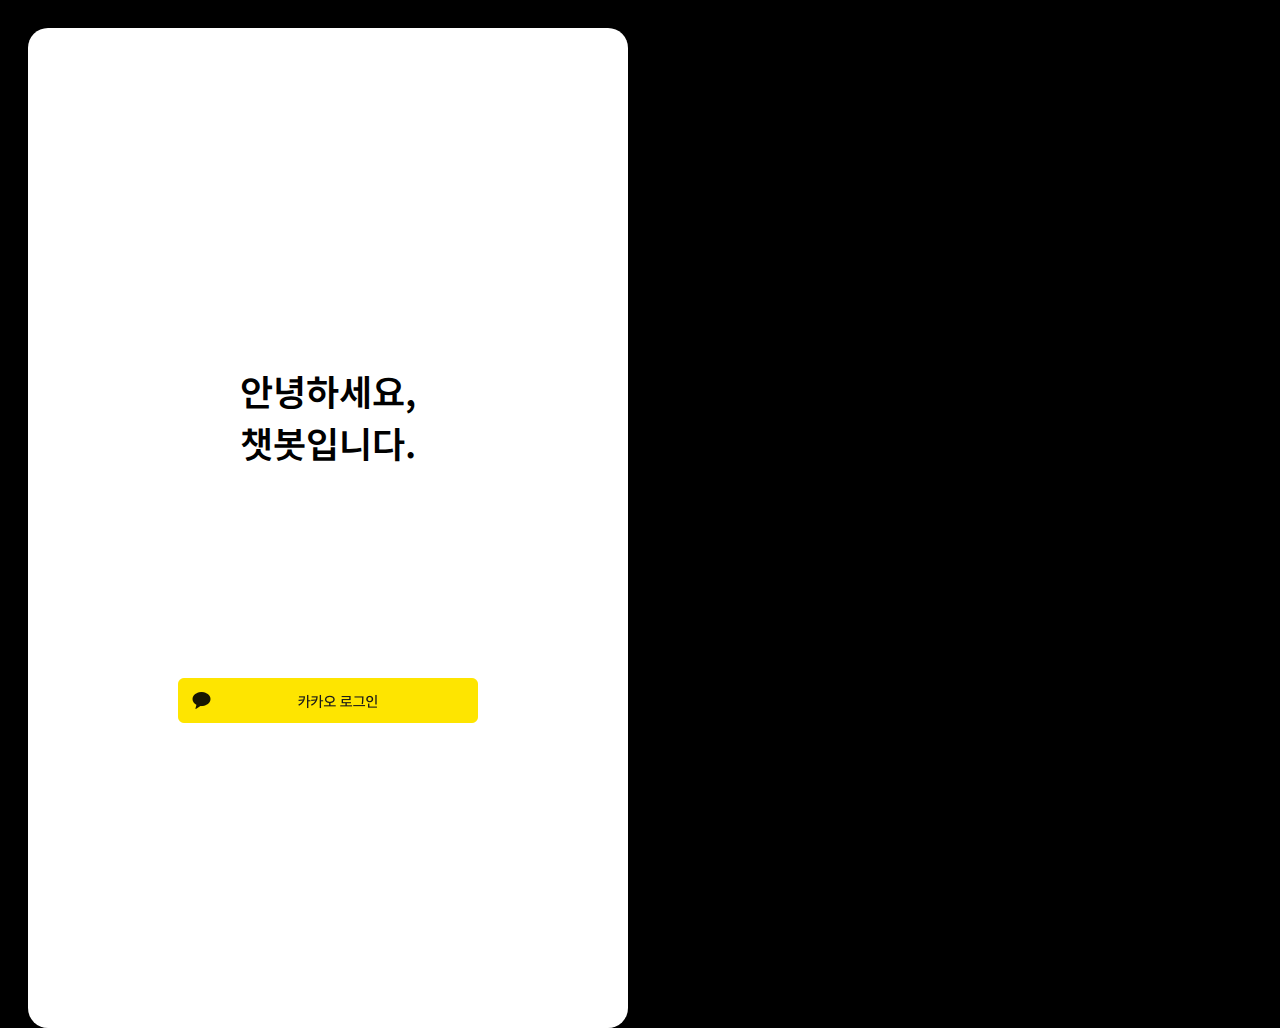
==== pages/login.html @ ff7ee71d "fix: favicon path fix" ====
<!doctype html>
<html>
<head>
  <meta charset="utf-8">
  <meta name="viewport" content="width=device-width, initial-scale=1">
  <title>로그인</title>

  <!--  favicon  -->
  <link rel="apple-touch-icon" sizes="57x57" href="/public/assets/favicon/apple-icon-57x57.png">
  <link rel="apple-touch-icon" sizes="60x60" href="/public/assets/favicon/apple-icon-60x60.png">
  <link rel="apple-touch-icon" sizes="72x72" href="/public/assets/favicon/apple-icon-72x72.png">
  <link rel="apple-touch-icon" sizes="76x76" href="/public/assets/favicon/apple-icon-76x76.png">
  <link rel="apple-touch-icon" sizes="114x114" href="/public/assets/favicon/apple-icon-114x114.png">
  <link rel="apple-touch-icon" sizes="120x120" href="/public/assets/favicon/apple-icon-120x120.png">
  <link rel="apple-touch-icon" sizes="144x144" href="/public/assets/favicon/apple-icon-144x144.png">
  <link rel="apple-touch-icon" sizes="152x152" href="/public/assets/favicon/apple-icon-152x152.png">
  <link rel="apple-touch-icon" sizes="180x180" href="/public/assets/favicon/apple-icon-180x180.png">
  <link rel="icon" type="image/png" sizes="192x192"  href="/public/assets/favicon/android-icon-192x192.png">
  <link rel="icon" type="image/png" sizes="32x32" href="/public/assets/favicon/favicon-32x32.png">
  <link rel="icon" type="image/png" sizes="96x96" href="/public/assets/favicon/favicon-96x96.png">
  <link rel="icon" type="image/png" sizes="16x16" href="/public/assets/favicon/favicon-16x16.png">
  <link rel="manifest" href="/public/assets/favicon/manifest.json">
  <meta name="msapplication-TileColor" content="#ffffff">
  <meta name="msapplication-TileImage" content="/ms-icon-144x144.png">
  <meta name="theme-color" content="#ffffff">

  <link href="https://cdn.jsdelivr.net/npm/bootstrap@5.3.2/dist/css/bootstrap.min.css" rel="stylesheet"
        integrity="sha384-T3c6CoIi6uLrA9TneNEoa7RxnatzjcDSCmG1MXxSR1GAsXEV/Dwwykc2MPK8M2HN"
        crossorigin="anonymous">
  <link rel="stylesheet" href="/public/css/font.css">
  <link rel="stylesheet" href="/public/css/login.css">
</head>
<body>
  <div class="main-container">
    <div class="login-container">
      <div class="login-inner">
        <h3 class="title">안녕하세요,<br/>챗봇입니다<span class="blink">.</span></h3>
        <a id="login-btn" href="https://kauth.kakao.com/oauth/authorize?response_type=code&client_id=27b9ba6706dd06da225a85249a0b0bd8&redirect_uri=https://king-seungkyu4.shop/redirect.html">
          <img src="/public/assets/image/kakao_login_medium_wide.png" alt="" width="100%">
        </a>
      </div>
    </div>
  </div>
  <script src="https://cdn.jsdelivr.net/npm/bootstrap@5.3.2/dist/js/bootstrap.bundle.min.js"
          integrity="sha384-C6RzsynM9kWDrMNeT87bh95OGNyZPhcTNXj1NW7RuBCsyN/o0jlpcV8Qyq46cDfL"
          crossorigin="anonymous"></script>
  <script src="https://cdn.jsdelivr.net/npm/@popperjs/core@2.11.8/dist/umd/popper.min.js"
          integrity="sha384-I7E8VVD/ismYTF4hNIPjVp/Zjvgyol6VFvRkX/vR+Vc4jQkC+hVqc2pM8ODewa9r"
          crossorigin="anonymous"></script>
  <script src="https://cdn.jsdelivr.net/npm/bootstrap@5.3.2/dist/js/bootstrap.min.js"
          integrity="sha384-BBtl+eGJRgqQAUMxJ7pMwbEyER4l1g+O15P+16Ep7Q9Q+zqX6gSbd85u4mG4QzX+"
          crossorigin="anonymous"></script>
  <script src="https://code.jquery.com/jquery-3.7.1.min.js"
          integrity="sha256-/JqT3SQfawRcv/BIHPThkBvs0OEvtFFmqPF/lYI/Cxo="
          crossorigin="anonymous"></script>
  <script src="/public/js/config.js"></script>
  <script src="/public/js/util/cookieManage.js"></script>
</body>
</html>
---- public/css/font.css ----
@import url('https://fonts.googleapis.com/css2?family=Noto+Sans+KR:wght@100..900&display=swap');

* {
    font-family: "Noto Sans KR", sans-serif;
}
---- public/css/login.css ----
@keyframes blink {
    0% {
        opacity: 0;
    }
    50% {
        opacity: 1;
    }
}

html {
    background: black;
}

.main-container {
    width: 100%;
    height: 100dvh;
    background: black;
    padding: 20px;
}

.login-container {
    width: 500px;
    height: 100%;
    border-radius: 20px;
    background: white;
    display: flex;
    justify-content: center;
    align-items: center;
    padding: 50px;
}

.login-inner {
    height: 100%;
    max-height: 400px;
    text-align: center;
    display: flex;
    flex-direction: column;
}

.login-inner .title {
    font-size: 36px;
    font-weight: 600;
    margin-bottom: auto;
}

.login-inner #login-btn {
    max-width: 300px;
    width: 100%;
    padding: 0;
    border: none;
    background: none;
}

.blink {
    animation: blink 1s step-end infinite;
}

@media screen and (max-width: 900px) {
    html {
        background: none;
    }

    .main-container {
        padding: 0;
    }

    .login-container {
        border-radius: 0;
        width: 100%;
        height: 100%;
        padding: 20px;
    }
}
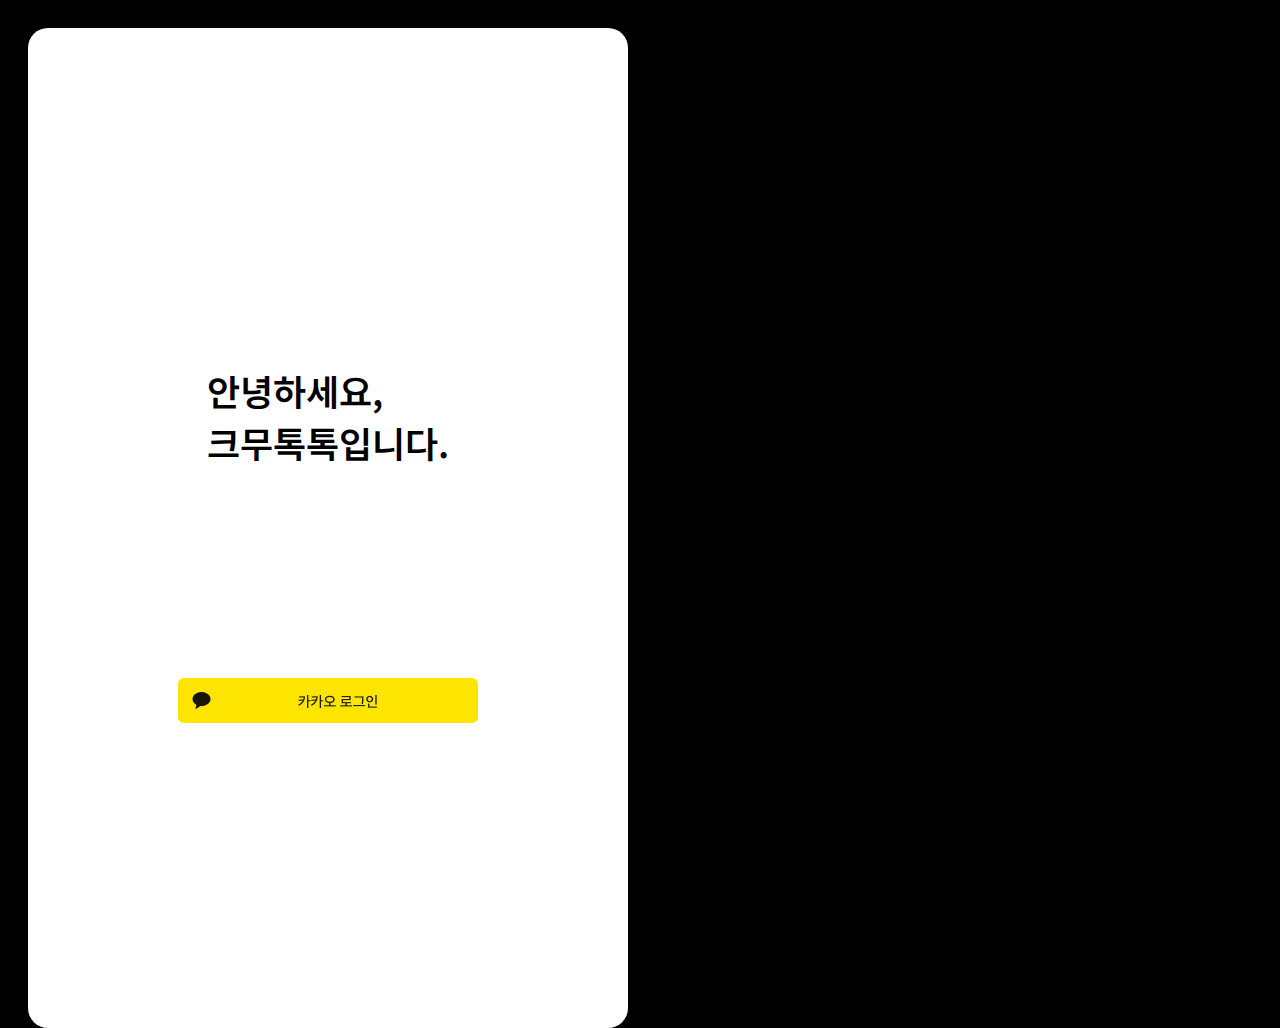
==== commit ee526241: "fix: change app title" ====
--- a/pages/login.html
+++ b/pages/login.html
@@ -34,7 +34,7 @@
   <div class="main-container">
     <div class="login-container">
       <div class="login-inner">
-        <h3 class="title">안녕하세요,<br/>챗봇입니다<span class="blink">.</span></h3>
+        <h3 class="title">안녕하세요,<br/>크무톡톡입니다<span class="blink">.</span></h3>
         <a id="login-btn" href="https://kauth.kakao.com/oauth/authorize?response_type=code&client_id=27b9ba6706dd06da225a85249a0b0bd8&redirect_uri=https://king-seungkyu4.shop/redirect.html">
           <img src="/public/assets/image/kakao_login_medium_wide.png" alt="" width="100%">
         </a>
--- a/public/css/login.css
+++ b/public/css/login.css
@@ -41,6 +41,8 @@
     font-size: 36px;
     font-weight: 600;
     margin-bottom: auto;
+    text-align: left;
+    align-self: center;
 }
 
 .login-inner #login-btn {
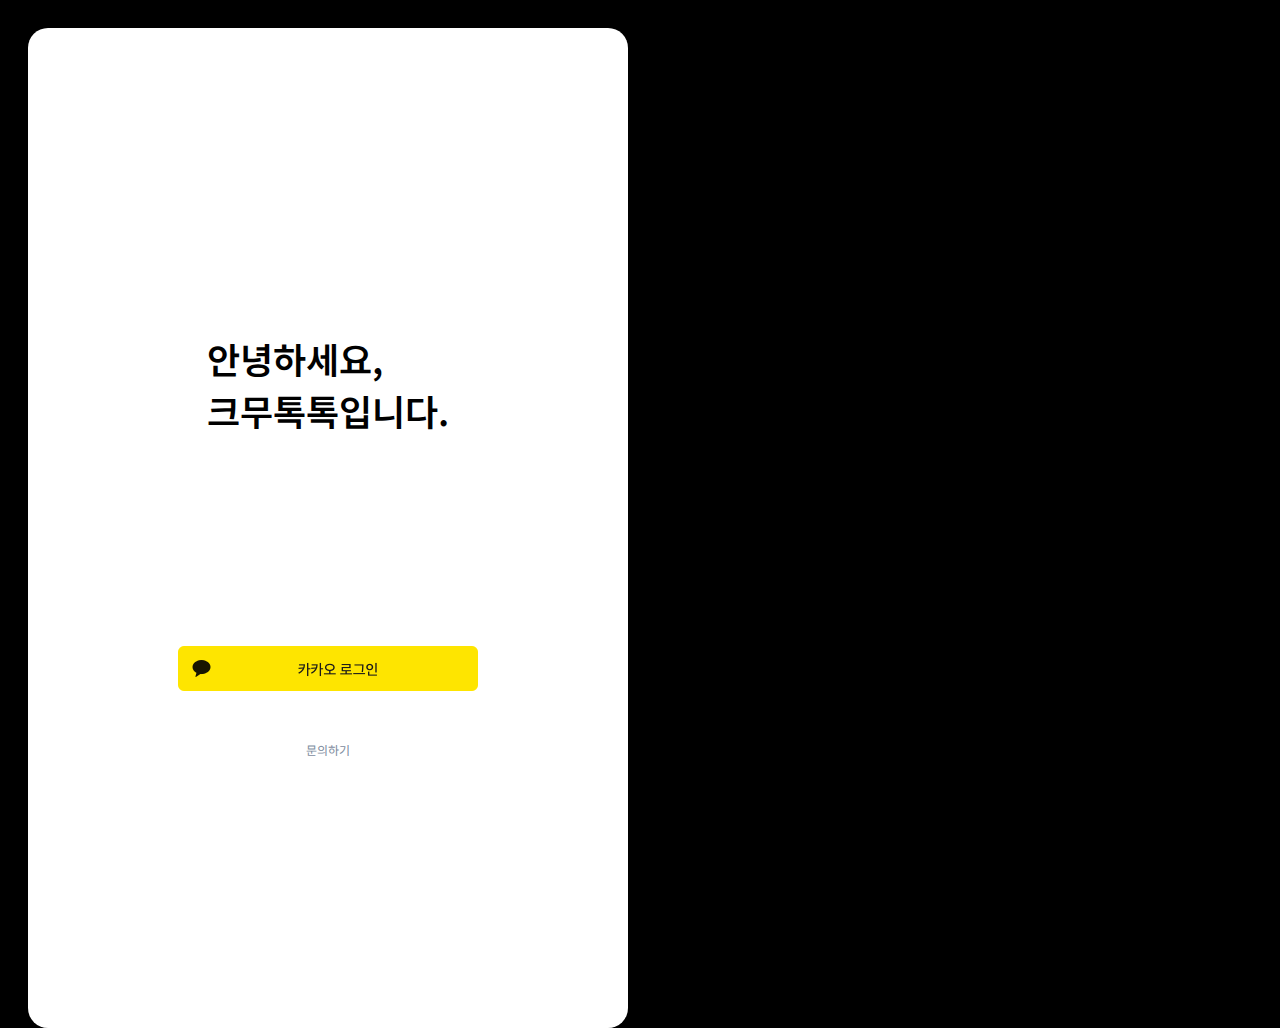
==== commit 6624a27c: "refactor: 문의하기 버튼 추가" ====
--- a/pages/login.html
+++ b/pages/login.html
@@ -35,12 +35,23 @@
     <div class="login-container">
       <div class="login-inner">
         <h3 class="title">안녕하세요,<br/>크무톡톡입니다<span class="blink">.</span></h3>
-        <a id="login-btn" href="https://kauth.kakao.com/oauth/authorize?response_type=code&client_id=27b9ba6706dd06da225a85249a0b0bd8&redirect_uri=https://king-seungkyu4.shop/redirect.html">
+        <a id="login-btn">
           <img src="/public/assets/image/kakao_login_medium_wide.png" alt="" width="100%">
         </a>
       </div>
+      <div class="mail-btn"><a id="contactLink" href="#">문의하기</a></div>
     </div>
   </div>
+  <script>
+    document.getElementById('login-btn').addEventListener('click', function() {
+        const kakaoUrl = 'https://kauth.kakao.com/oauth/authorize';
+        const authUrl = kakaoUrl + '?response_type=code&client_id=' + config.clientId + '&redirect_uri=' + config.redirectUri + '/redirect.html';
+        window.location.href = authUrl;
+    });
+    document.getElementById('contactLink').addEventListener('click', function() {
+        window.location.href = 'mailto:' + config.mailAddress;
+    });
+  </script>
   <script src="https://cdn.jsdelivr.net/npm/bootstrap@5.3.2/dist/js/bootstrap.bundle.min.js"
           integrity="sha384-C6RzsynM9kWDrMNeT87bh95OGNyZPhcTNXj1NW7RuBCsyN/o0jlpcV8Qyq46cDfL"
           crossorigin="anonymous"></script>
--- a/public/css/login.css
+++ b/public/css/login.css
@@ -24,6 +24,7 @@
     border-radius: 20px;
     background: white;
     display: flex;
+    flex-direction: column;
     justify-content: center;
     align-items: center;
     padding: 50px;
@@ -57,6 +58,18 @@
     animation: blink 1s step-end infinite;
 }
 
+.mail-btn {
+    margin-top: 40px;
+}
+.mail-btn a {
+    font-size: 12px;
+    text-decoration: none;
+    color: #7D8C9E;
+    cursor: pointer;
+}
+.mail-btn a:hover {
+    color: #001832;
+}
 @media screen and (max-width: 900px) {
     html {
         background: none;
